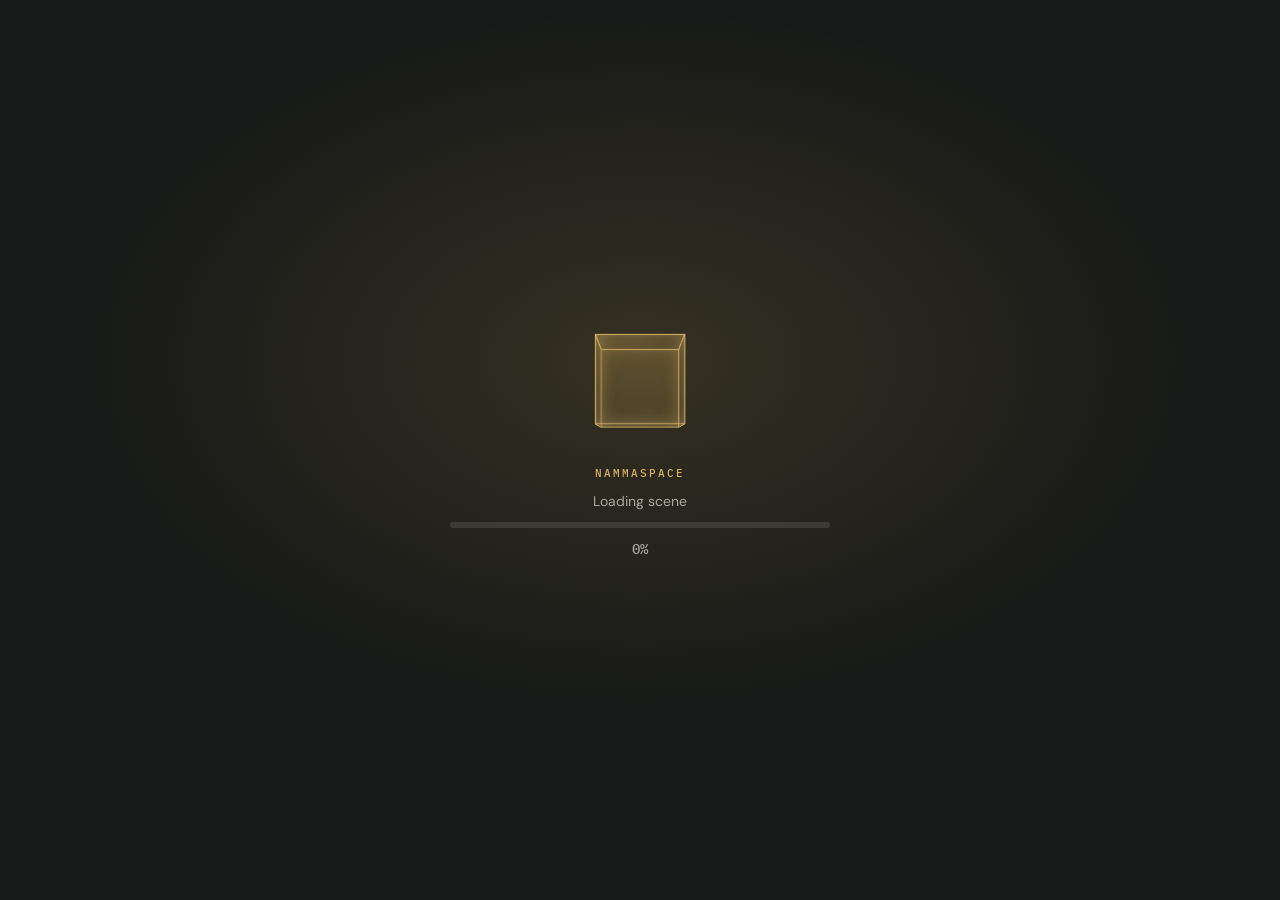
==== 01_room/site/index.html @ f1cd5586 "feat: points of interest, search and A* routes in the viewer Adds named places with labels and map p" ====
<!doctype html>
<html lang="en">
<head>
<script>if (/[?&]embed/.test(location.search)) document.documentElement.classList.add("embed");</script>
<meta charset="utf-8">
<meta name="viewport" content="width=device-width, initial-scale=1">
<title>NammaSpace Room</title>
<link rel="preconnect" href="https://fonts.googleapis.com">
<link rel="stylesheet" href="https://fonts.googleapis.com/css2?family=DM+Sans:wght@400;500;600&family=IBM+Plex+Mono:wght@400;500&display=swap">
<style>
:root {
  color-scheme: dark;
  --bg: #181A19;
  --panel: rgba(55, 58, 53, 0.78);
  --line: rgba(200, 190, 175, 0.22);
  --fg: #ece8e1;
  --muted: #a9a69d;
  --accent: #B8944A;
  --accent2: #D4B068;
  --gold: #D4B068;
  --warn: #C8643C;
  --font-body: "DM Sans", system-ui, sans-serif;
  --font-mono: "IBM Plex Mono", ui-monospace, monospace;
}
[hidden] { display: none !important; }
html, body { margin: 0; height: 100%; background: var(--bg); color: var(--fg); font-family: var(--font-body); overflow: hidden; }
#stage { position: fixed; inset: 0; width: 100%; height: 100%; display: block; background: var(--bg); touch-action: none; cursor: grab; }
#stage.locked { cursor: none; }
.panel { position: fixed; background: var(--panel); border: 1px solid var(--line); border-radius: 10px; padding: 10px 12px; backdrop-filter: blur(6px); font-size: 13px; line-height: 1.45; }
#head { top: 12px; left: 16px; display: grid; gap: 8px; max-width: calc(100vw - 32px); }
#head h1 { font-size: 15px; font-weight: 600; margin: 0; letter-spacing: 0.01em; }
#head .sub { color: var(--muted); font-size: 12px; margin: 0; }
.modes { display: flex; gap: 6px; flex-wrap: wrap; }
.modes button { font: 500 12px var(--font-mono); color: var(--fg); background: transparent; border: 1px solid var(--line); border-radius: 6px; padding: 5px 10px; cursor: pointer; }
.row { display: flex; align-items: center; gap: 8px; flex-wrap: wrap; }
.row span { font: 400 11px var(--font-mono); color: var(--muted); text-transform: uppercase; letter-spacing: 0.06em; }
.modes button[aria-pressed="true"] { background: var(--accent); color: #181A19; border-color: var(--accent); }
.modes button { transition: background-color 160ms, border-color 160ms, transform 160ms; }
.modes button:hover { border-color: var(--accent); transform: translateY(-1px); }
.modes button:focus-visible { outline: 2px solid var(--accent); outline-offset: 2px; }
#stats { top: 12px; right: 16px; font: 400 12px var(--font-mono); color: var(--muted); text-align: right; }
#stats b { color: var(--fg); font-weight: 500; }
#help { bottom: 12px; left: 50%; transform: translateX(-50%); width: max-content; max-width: calc(100vw - 32px); display: flex; align-items: stretch; gap: 0; padding: 6px 4px; color: var(--muted); }
#help .grp { display: grid; gap: 4px; justify-items: center; align-content: center; padding: 2px 14px; border-left: 1px solid var(--line); }
#help .grp:first-child { border-left: 0; }
#help .grp .keys { display: flex; gap: 3px; align-items: center; }
#help .grp .lab { font: 400 10px var(--font-mono); text-transform: uppercase; letter-spacing: 0.08em; color: var(--muted); white-space: nowrap; }
@media (max-width: 900px) { #help { flex-wrap: wrap; justify-content: center; row-gap: 6px; } #help .grp { padding: 2px 10px; } }
#help kbd { font: 500 11px var(--font-mono); color: var(--fg); background: rgba(184, 148, 74, 0.14); border: 1px solid var(--line); border-radius: 4px; padding: 1px 6px; }
#hint { left: 50%; bottom: 84px; transform: translateX(-50%); display: flex; align-items: center; gap: 10px; font-size: 13px; color: var(--fg); pointer-events: none; white-space: nowrap; border-color: var(--accent); }
#hint b { font: 500 11px var(--font-mono); color: var(--gold); text-transform: uppercase; letter-spacing: 0.08em; }
#hint .sep { width: 1px; height: 14px; background: var(--line); }
#hint span { color: var(--muted); }
@media (max-width: 720px) { #hint { bottom: 132px; white-space: normal; text-align: center; flex-wrap: wrap; justify-content: center; } }
@media (max-width: 720px) { #stats { top: auto; bottom: 150px; right: 16px; } }
#loading { position: fixed; inset: 0; display: grid; place-items: center; background: radial-gradient(800px 500px at 50% 40%, rgba(184, 148, 74, 0.18), transparent 70%), var(--bg); z-index: 5; overflow: hidden; }
#loading .ld { width: min(380px, calc(100vw - 32px)); display: grid; gap: 12px; justify-items: center; text-align: center; }
#loading p { margin: 0; font-size: 14px; color: var(--muted); }
#loading .ldbrand { font: 500 11px var(--font-mono); letter-spacing: 0.18em; text-transform: uppercase; color: var(--gold); }
#loadpct { font: 500 34px var(--font-mono); color: var(--fg); letter-spacing: -0.02em; }
.cube { position: relative; width: 84px; height: 84px; margin-bottom: 28px; transform-style: preserve-3d; animation: cubespin 9s linear infinite; }
.cube i { position: absolute; inset: 0; border: 1px solid var(--accent2); background: linear-gradient(135deg, rgba(184, 148, 74, 0.22), rgba(212, 176, 104, 0.06)); box-shadow: inset 0 0 18px rgba(212, 176, 104, 0.25); }
.cube i:nth-child(1) { transform: translateZ(42px); }
.cube i:nth-child(2) { transform: rotateY(180deg) translateZ(42px); }
.cube i:nth-child(3) { transform: rotateY(90deg) translateZ(42px); }
.cube i:nth-child(4) { transform: rotateY(-90deg) translateZ(42px); }
.cube i:nth-child(5) { transform: rotateX(90deg) translateZ(42px); }
.cube i:nth-child(6) { transform: rotateX(-90deg) translateZ(42px); }
@keyframes cubespin { from { transform: rotateX(-24deg) rotateY(0deg); } to { transform: rotateX(-24deg) rotateY(360deg); } }
#loading .ld { perspective: 600px; }
#bar { width: 100%; height: 6px; border-radius: 3px; background: rgba(200, 190, 175, 0.15); overflow: hidden; }
#bar i { display: block; height: 100%; width: 0; background: linear-gradient(90deg, var(--accent), var(--gold)); box-shadow: 0 0 12px rgba(184, 148, 74, 0.5); transition: width 0.15s; }
@media (prefers-reduced-motion: reduce) { .cube { animation: none; transform: rotateX(-24deg) rotateY(35deg); } }
#err { color: var(--warn); }
.homelink { font: 500 12px var(--font-mono); color: var(--accent); text-decoration: none; }
.homelink:hover { text-decoration: underline; }
#minimap { left: 16px; bottom: 56px; display: grid; gap: 6px; padding: 8px; }
#minimap canvas { display: block; width: 176px; height: 176px; border-radius: 6px; background: rgba(24, 26, 25, 0.7); }
#minimap .cap { display: flex; justify-content: space-between; gap: 8px; font: 400 10px var(--font-mono); color: var(--muted); text-transform: uppercase; letter-spacing: 0.06em; }
#minimap .key { display: flex; gap: 10px; font: 400 10px var(--font-mono); color: var(--muted); }
#minimap .key i { display: inline-block; width: 8px; height: 8px; border-radius: 2px; margin-right: 4px; vertical-align: -1px; }
@media (max-width: 720px) { #minimap { bottom: 128px; } #minimap canvas { width: 120px; height: 120px; } #minimap .key { display: none; } }
#guide { position: fixed; inset: 0; z-index: 6; display: grid; place-items: center; padding: 16px; background: rgba(24, 26, 25, 0.72); backdrop-filter: blur(4px); }
#guide .card { width: min(560px, 100%); max-height: calc(100vh - 32px); overflow: auto; display: grid; gap: 16px; padding: 24px; background: rgba(55, 58, 53, 0.95); border: 1px solid var(--line); border-radius: 14px; }
#guide h2 { margin: 0; font-size: 20px; font-weight: 600; }
#guide p { margin: 0; color: var(--muted); font-size: 13px; line-height: 1.5; }
#guide .steps { display: grid; grid-template-columns: repeat(2, 1fr); gap: 10px; }
#guide .step { display: grid; gap: 6px; align-content: start; padding: 12px; border: 1px solid var(--line); border-radius: 10px; }
#guide .step b { font: 500 11px var(--font-mono); color: var(--gold); text-transform: uppercase; letter-spacing: 0.08em; }
#guide .step span { font-size: 13px; line-height: 1.5; }
#guide kbd { font: 500 11px var(--font-mono); color: var(--fg); border: 1px solid var(--line); border-radius: 4px; padding: 1px 5px; }
#guide .actions { display: flex; justify-content: space-between; align-items: center; gap: 12px; flex-wrap: wrap; }
#guide .actions small { color: var(--muted); font-size: 12px; }
#guideGo { font: 600 13px var(--font-body); color: #181A19; background: var(--accent); border: 0; border-radius: 8px; padding: 9px 18px; cursor: pointer; }
#guideGo:focus-visible { outline: 2px solid var(--fg); outline-offset: 2px; }
@media (max-width: 520px) { #guide .steps { grid-template-columns: 1fr; } }
html.embed #head { top: 8px; left: 8px; padding: 6px 8px; gap: 6px; }
html.embed #head .sub, html.embed #head .homelink, html.embed #head h1, html.embed .row, html.embed #help, html.embed #stats #pos { display: none; }
html.embed #head .modes button { font-size: 11px; padding: 3px 8px; }
html.embed #stats { top: 8px; right: 52px; padding: 5px 9px; font-size: 11px; }
html.embed #minimap { left: 8px; bottom: 8px; padding: 6px; }
html.embed #minimap canvas { width: 104px; height: 104px; }
html.embed #minimap .key { display: none; }
html.embed #hint { bottom: 12px; font-size: 12px; padding: 6px 10px; }
html.embed #hint .sep:nth-of-type(2), html.embed #hint span:last-child { display: none; }
#embedBtns { display: none; position: fixed; top: 8px; right: 8px; z-index: 4; gap: 6px; }
html.embed #embedBtns { display: flex; }
#embedBtns button, #embedBtns a { font: 500 12px var(--font-mono); color: var(--fg); background: var(--panel); border: 1px solid var(--line); border-radius: 6px; padding: 5px 8px; cursor: pointer; text-decoration: none; backdrop-filter: blur(6px); }
#embedBtns button:hover, #embedBtns a:hover { border-color: var(--accent); }
#walkkey { display: none; left: 50%; bottom: 132px; transform: translateX(-50%); gap: 16px; padding: 6px 14px; border-radius: 999px; font: 400 11px var(--font-mono); color: var(--fg); white-space: nowrap; pointer-events: none; }
body.walkmap #walkkey { display: flex; }
#walkkey i { display: inline-block; width: 10px; height: 10px; border-radius: 2px; margin-right: 6px; vertical-align: -1px; }
@media (max-width: 720px) { #walkkey { bottom: 190px; } }
html.embed #walkkey { bottom: 52px; }
</style>
<link rel="stylesheet" href="poi.css">
</head>
<body>
<canvas id="stage" tabindex="0"></canvas>

<div id="head" class="panel">
  <a class="homelink" href="/">&larr; All scenes</a>
  <h1>NammaSpace &middot; Room</h1>
  <p class="sub">Walk-through of a 3D Gaussian splat. Walls and furniture block you using the collision grid built from the scan.</p>
  <div class="modes" role="group" aria-label="Display mode">
    <button type="button" data-mode="splat" aria-pressed="true">1 Splat</button>
    <button type="button" data-mode="mesh" aria-pressed="false">2 Mesh</button>
    <button type="button" id="debugBtn" aria-pressed="false">M Walk map</button>
    <button type="button" id="guideBtn">? Guide</button>
  </div>
  <div class="row"><span>Detail</span>
    <div class="modes" id="detail" role="group" aria-label="Splat detail">
      <button type="button" data-detail="250000" aria-pressed="false">250k</button>
      <button type="button" data-detail="500000" aria-pressed="false">500k</button>
      <button type="button" data-detail="1000000" aria-pressed="true">All</button>
    </div>
  </div>
</div>

<div id="embedBtns"><button type="button" id="fsBtn" title="Full screen" aria-label="Full screen">&#x26F6;</button></div>
<div id="stats" class="panel"><div><b id="fps">--</b> fps</div><div id="pos">x -- y -- z --</div><div><span id="count">--</span> splats</div></div>
<pre id="dbg" class="panel" hidden style="position:fixed;top:96px;right:16px;margin:0;padding:8px 10px;font:12px var(--font-mono);color:var(--fg);text-align:left;pointer-events:none"></pre>

<div id="minimap" class="panel" hidden>
  <div class="cap"><span>Live map</span><span>N hide</span></div>
  <canvas id="minimapCanvas" width="352" height="352" aria-label="Live map showing your position and viewing direction"></canvas>
  <div class="key"><span><i style="background:#D4B068"></i>walkable</span><span><i style="background:#C8643C"></i>obstacle</span></div>
</div>

<div id="walkkey" class="panel"><span><i style="background:#2fbf71"></i>walkable floor</span><span><i style="background:#f2a93b"></i>safety margin</span><span><i style="background:#e5484d"></i>obstacle</span></div>

<div id="hint" class="panel"><b>Mouse free</b><span class="sep"></span>Click the scene to lock the mouse and walk<span class="sep"></span><span><kbd>Esc</kbd> unlocks it</span></div>

<div id="help" class="panel">
  <div class="grp"><div class="keys"><kbd>W</kbd><kbd>A</kbd><kbd>S</kbd><kbd>D</kbd></div><span class="lab">Walk</span></div>
  <div class="grp"><div class="keys"><kbd>Shift</kbd></div><span class="lab">Run</span></div>
  <div class="grp"><div class="keys"><kbd>Space</kbd></div><span class="lab">Jump</span></div>
  <div class="grp"><div class="keys"><kbd>Mouse</kbd></div><span class="lab">Look</span></div>
  <div class="grp"><div class="keys"><kbd>Esc</kbd></div><span class="lab">Free mouse</span></div>
  <div class="grp"><div class="keys"><kbd>R</kbd></div><span class="lab">Back to door</span></div>
  <div class="grp"><div class="keys"><kbd>1</kbd><kbd>2</kbd></div><span class="lab">Splat / Mesh</span></div>
  <div class="grp"><div class="keys"><kbd>M</kbd><kbd>N</kbd></div><span class="lab">Walk map / Live map</span></div>
</div>

<div id="guide" role="dialog" aria-modal="true" aria-labelledby="guideTitle" hidden>
  <div class="card">
    <div>
      <h2 id="guideTitle">You are inside a real room</h2>
      <p>This is a 3D Gaussian splat reconstructed from one phone video, not a hand-built model. Walls and furniture stop you, using a collision grid built from the scan.</p>
    </div>
    <div class="steps">
      <div class="step"><b>Move</b><span><kbd>W</kbd><kbd>A</kbd><kbd>S</kbd><kbd>D</kbd> or the arrow keys</span></div>
      <div class="step"><b>Look</b><span>Click the scene, then move the mouse. <kbd>Esc</kbd> frees the cursor. On touch, drag to look.</span></div>
      <div class="step"><b>Run and jump</b><span>Hold <kbd>Shift</kbd> to run, <kbd>Space</kbd> to jump, <kbd>R</kbd> to return to the door.</span></div>
      <div class="step"><b>Views</b><span><kbd>1</kbd> splat, <kbd>2</kbd> mesh (only scenes that have one), <kbd>M</kbd> collision grid overlay, <kbd>N</kbd> live map on the left.</span></div>
    </div>
    <div class="actions"><small>Reopen this any time with the Guide button.</small><button type="button" id="guideGo">Start exploring</button></div>
  </div>
</div>

<div id="loading"><div class="ld"><div class="cube" aria-hidden="true"><i></i><i></i><i></i><i></i><i></i><i></i></div><p class="ldbrand">NammaSpace</p><p id="loadmsg">Loading scene</p><div id="bar"><i id="barfill"></i></div><p id="loadpct">0%</p><p id="err" hidden></p></div></div>

<script src="vendor/three.min.js"></script>
<script src="nav.js"></script>
<script src="poi.js"></script>
<script src="poi_ui.js"></script>
<script src="poi_editor.js"></script>
<script src="main.js"></script>
</body>
</html>
---- 01_room/site/poi.css ----
.poi-labels { position: fixed; inset: 0; overflow: hidden; pointer-events: none; }
.poi-label { position: absolute; left: 0; top: 0; margin: 0; padding: 0; border: 0; background: none; cursor: pointer; pointer-events: auto; will-change: transform; font: 600 12px var(--font-body); color: #fff; }
.poi-label > span { position: absolute; left: 0; }
.poi-label .pin { top: 0; width: 12px; height: 12px; margin: -6px 0 0 -6px; border-radius: 50%; background: var(--c); border: 2px solid #fff; box-shadow: 0 1px 6px rgba(0, 0, 0, 0.6); box-sizing: border-box; }
.poi-label .stem { top: -22px; width: 2px; height: 16px; margin-left: -1px; background: linear-gradient(rgba(255, 255, 255, 0.9), rgba(255, 255, 255, 0.2)); }
.poi-label .name { top: -22px; transform: translate(-50%, -100%); white-space: nowrap; padding: 4px 10px; border-radius: 999px; background: rgba(18, 20, 19, 0.86); border: 1px solid var(--c); box-shadow: 0 2px 10px rgba(0, 0, 0, 0.45); transition: background-color 140ms, color 140ms; }
.poi-label:hover .name, .poi-label.aim .name { background: #fff; color: #121413; border-color: #fff; }
.poi-label.aim .name::after { content: "E"; margin-left: 7px; padding: 0 5px; border-radius: 4px; background: #121413; color: #fff; font: 500 10px var(--font-mono); }
.poi-label.selected .name { background: var(--c); color: #121413; border-color: #fff; }
.poi-label.selected .pin { width: 16px; height: 16px; margin: -8px 0 0 -8px; }
.poi-label.dim { opacity: 0.42; }
.poi-label.far .name, .poi-label.far .stem { display: none; }
.poi-label:focus-visible .name { outline: 2px solid #fff; outline-offset: 2px; }

.poi-cross { position: fixed; left: 50%; top: 50%; width: 6px; height: 6px; margin: -3px 0 0 -3px; border-radius: 50%; background: rgba(255, 255, 255, 0.9); box-shadow: 0 0 0 1px rgba(0, 0, 0, 0.55); pointer-events: none; }

.poi-status { left: 50%; bottom: 132px; transform: translateX(-50%); max-width: min(520px, calc(100vw - 32px)); padding: 7px 14px; border-radius: 999px; font-size: 13px; text-align: center; pointer-events: none; z-index: 3; }

.poi-card { right: 16px; bottom: 56px; width: min(300px, calc(100vw - 32px)); display: grid; gap: 8px; padding: 14px; border-top: 3px solid var(--c); }
.poi-card h2 { margin: 0; font-size: 18px; font-weight: 600; }
.poi-card p { margin: 0; }
.poi-card-head { display: flex; justify-content: space-between; align-items: center; }
.poi-tag { font: 500 10px var(--font-mono); text-transform: uppercase; letter-spacing: 0.08em; color: var(--c); }
.poi-close { border: 0; background: none; color: var(--muted); font-size: 20px; line-height: 1; cursor: pointer; padding: 0 2px; }
.poi-close:hover { color: var(--fg); }
.poi-description { color: var(--muted); font-size: 13px; line-height: 1.45; }
.poi-distance { font: 500 12px var(--font-mono); color: var(--fg); }
.poi-actions { display: flex; gap: 6px; flex-wrap: wrap; }
.poi-actions button, .poi-nearby button, .poi-chips button, .poi-editor button { font: 500 12px var(--font-body); color: var(--fg); background: rgba(255, 255, 255, 0.06); border: 1px solid var(--line); border-radius: 7px; padding: 6px 10px; cursor: pointer; display: inline-flex; align-items: center; gap: 6px; }
.poi-actions button:hover, .poi-nearby button:hover, .poi-chips button:hover, .poi-editor button:hover { border-color: #fff; }
.poi-actions button.primary { background: #2f8cff; border-color: #2f8cff; color: #fff; font-weight: 600; }
.poi-actions button:disabled { opacity: 0.4; cursor: default; }
.poi-actions kbd { font: 500 10px var(--font-mono); padding: 0 4px; border-radius: 3px; background: rgba(0, 0, 0, 0.3); }
.poi-nearby { display: flex; gap: 6px; flex-wrap: wrap; align-items: center; padding-top: 8px; border-top: 1px solid var(--line); }
.poi-nearby span { font: 400 10px var(--font-mono); text-transform: uppercase; letter-spacing: 0.08em; color: var(--muted); }
.poi-nearby button { padding: 3px 8px; }
@media (max-width: 720px) { .poi-card { left: 160px; right: 16px; bottom: 128px; width: auto; } }
body.poi-editing .poi-card { display: none; }

.poi-palette { position: fixed; inset: 0; z-index: 4; display: grid; justify-items: center; align-content: start; padding: 14vh 16px 0; background: rgba(12, 13, 13, 0.45); }
.poi-box { position: static; width: min(540px, 100%); display: grid; gap: 10px; padding: 14px; background: rgba(40, 43, 40, 0.96); border-radius: 14px; box-shadow: 0 18px 60px rgba(0, 0, 0, 0.55); }
.poi-input { width: 100%; box-sizing: border-box; font: 400 16px var(--font-body); color: var(--fg); background: rgba(0, 0, 0, 0.28); border: 1px solid var(--line); border-radius: 9px; padding: 11px 13px; outline: none; }
.poi-input:focus { border-color: #2f8cff; }
.poi-chips { display: flex; gap: 6px; flex-wrap: wrap; }
.poi-chips button { padding: 3px 10px; border-radius: 999px; text-transform: capitalize; }
.poi-chips button[aria-pressed="true"] { background: #fff; color: #121413; border-color: #fff; }
.poi-results { display: grid; gap: 2px; max-height: min(46vh, 380px); overflow: auto; }
.poi-row { display: grid; grid-template-columns: auto 1fr auto; align-items: center; gap: 11px; width: 100%; text-align: left; font: inherit; color: var(--fg); background: none; border: 0; border-radius: 9px; padding: 9px 10px; cursor: pointer; }
.poi-row[aria-selected="true"] { background: rgba(47, 140, 255, 0.24); }
.poi-dot { width: 11px; height: 11px; border-radius: 50%; background: var(--c); border: 2px solid rgba(255, 255, 255, 0.85); box-sizing: border-box; }
.poi-row-text { display: grid; min-width: 0; }
.poi-row-text b { font-weight: 600; font-size: 14px; }
.poi-row-text small { color: var(--muted); font-size: 12px; white-space: nowrap; overflow: hidden; text-overflow: ellipsis; }
.poi-row-metres { font: 500 12px var(--font-mono); color: var(--muted); white-space: nowrap; }
.poi-empty { padding: 14px 10px; color: var(--muted); font-size: 13px; }
.poi-hint { font: 400 11px var(--font-mono); color: var(--muted); }

.poi-editor { right: 16px; top: 96px; width: min(280px, calc(100vw - 32px)); max-height: calc(100vh - 170px); overflow: auto; display: grid; gap: 9px; padding: 12px; }
.poi-editor-title { font: 600 14px var(--font-body); }
.poi-editor-hint { margin: 0; color: var(--muted); font-size: 12px; line-height: 1.45; }
.poi-editor kbd { font: 500 10px var(--font-mono); border: 1px solid var(--line); border-radius: 4px; padding: 0 4px; color: var(--fg); }
.poi-editor-aim { font: 400 11px var(--font-mono); color: var(--muted); }
.poi-editor-list, .poi-editor-actions, .poi-editor-foot { display: flex; gap: 5px; flex-wrap: wrap; }
.poi-editor-list button { border-left: 3px solid var(--c); padding: 4px 8px; }
.poi-editor-list button[aria-pressed="true"] { background: #fff; color: #121413; }
.poi-editor-form { display: grid; gap: 7px; }
.poi-editor-form:empty { display: none; }
.poi-editor label { display: grid; gap: 3px; font: 400 10px var(--font-mono); text-transform: uppercase; letter-spacing: 0.06em; color: var(--muted); }
.poi-editor input { font: 400 13px var(--font-body); color: var(--fg); background: rgba(0, 0, 0, 0.28); border: 1px solid var(--line); border-radius: 6px; padding: 5px 7px; min-width: 0; }
.poi-editor-xyz { display: grid; grid-template-columns: repeat(3, 1fr); gap: 6px; }
.poi-editor-foot { padding-top: 8px; border-top: 1px solid var(--line); }

body.walkmap .poi-status { bottom: 172px; }
@media (max-width: 720px) { .poi-status { bottom: 190px; } body.walkmap .poi-status { bottom: 230px; } }
html.embed .poi-card { right: 8px; bottom: 8px; }
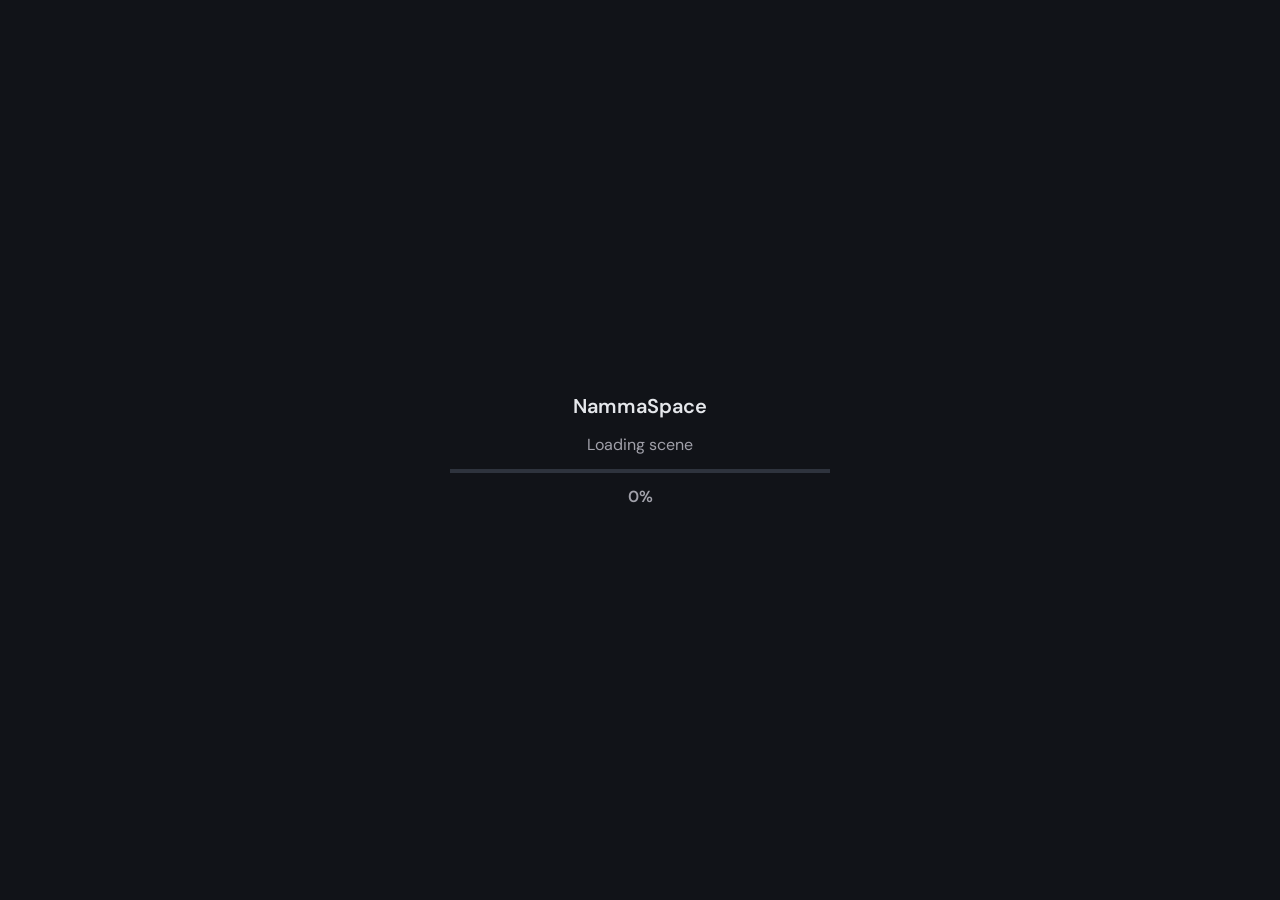
==== commit 3ef176d5: "scenes: same new viewer UI on room, hallway and early bedroom" ====
--- a/01_room/site/index.html
+++ b/01_room/site/index.html
@@ -3,188 +3,238 @@
 <head>
 <script>if (/[?&]embed/.test(location.search)) document.documentElement.classList.add("embed");</script>
 <meta charset="utf-8">
-<meta name="viewport" content="width=device-width, initial-scale=1">
+<meta name="viewport" content="width=device-width, initial-scale=1, viewport-fit=cover">
 <title>NammaSpace Room</title>
-<link rel="preconnect" href="https://fonts.googleapis.com">
-<link rel="stylesheet" href="https://fonts.googleapis.com/css2?family=DM+Sans:wght@400;500;600&family=IBM+Plex+Mono:wght@400;500&display=swap">
 <style>
+@font-face { font-family: "DM Sans"; font-style: normal; font-weight: 400 600; font-display: swap; src: url(fonts/dm-sans-latin.woff2) format("woff2"); }
 :root {
   color-scheme: dark;
-  --bg: #181A19;
-  --panel: rgba(55, 58, 53, 0.78);
-  --line: rgba(200, 190, 175, 0.22);
-  --fg: #ece8e1;
-  --muted: #a9a69d;
-  --accent: #B8944A;
-  --accent2: #D4B068;
-  --gold: #D4B068;
-  --warn: #C8643C;
-  --font-body: "DM Sans", system-ui, sans-serif;
-  --font-mono: "IBM Plex Mono", ui-monospace, monospace;
+  --bg: #111318;
+  --surface: #1A1D24;
+  --surface-2: #23272F;
+  --line: #2E333D;
+  --edge: #6B7280;
+  --fg: #E5E7EB;
+  --muted: #A1A1AA;
+  --accent: #38BDF8;
+  --on-accent: #0F172A;
+  --warn: #F87171;
+  --scrim: rgba(8, 10, 14, 0.6);
+  --space-1: 4px;
+  --space-2: 8px;
+  --space-3: 12px;
+  --space-4: 16px;
+  --space-6: 24px;
+  --radius: 8px;
+  --radius-sheet: 12px;
+  --target: 44px;
+  --text-s: 12px;
+  --text-m: 14px;
+  --text-l: 16px;
+  --text-xl: 20px;
+  --font: "DM Sans", system-ui, sans-serif;
 }
 [hidden] { display: none !important; }
-html, body { margin: 0; height: 100%; background: var(--bg); color: var(--fg); font-family: var(--font-body); overflow: hidden; }
+html, body { margin: 0; height: 100%; background: var(--bg); color: var(--fg); font-family: var(--font); font-size: var(--text-m); line-height: 1.5; overflow: hidden; font-variant-numeric: tabular-nums; }
 #stage { position: fixed; inset: 0; width: 100%; height: 100%; display: block; background: var(--bg); touch-action: none; cursor: grab; }
 #stage.locked { cursor: none; }
-.panel { position: fixed; background: var(--panel); border: 1px solid var(--line); border-radius: 10px; padding: 10px 12px; backdrop-filter: blur(6px); font-size: 13px; line-height: 1.45; }
-#head { top: 12px; left: 16px; display: grid; gap: 8px; max-width: calc(100vw - 32px); }
-#head h1 { font-size: 15px; font-weight: 600; margin: 0; letter-spacing: 0.01em; }
-#head .sub { color: var(--muted); font-size: 12px; margin: 0; }
-.modes { display: flex; gap: 6px; flex-wrap: wrap; }
-.modes button { font: 500 12px var(--font-mono); color: var(--fg); background: transparent; border: 1px solid var(--line); border-radius: 6px; padding: 5px 10px; cursor: pointer; }
-.row { display: flex; align-items: center; gap: 8px; flex-wrap: wrap; }
-.row span { font: 400 11px var(--font-mono); color: var(--muted); text-transform: uppercase; letter-spacing: 0.06em; }
-.modes button[aria-pressed="true"] { background: var(--accent); color: #181A19; border-color: var(--accent); }
-.modes button { transition: background-color 160ms, border-color 160ms, transform 160ms; }
-.modes button:hover { border-color: var(--accent); transform: translateY(-1px); }
-.modes button:focus-visible { outline: 2px solid var(--accent); outline-offset: 2px; }
-#stats { top: 12px; right: 16px; font: 400 12px var(--font-mono); color: var(--muted); text-align: right; }
-#stats b { color: var(--fg); font-weight: 500; }
-#help { bottom: 12px; left: 50%; transform: translateX(-50%); width: max-content; max-width: calc(100vw - 32px); display: flex; align-items: stretch; gap: 0; padding: 6px 4px; color: var(--muted); }
-#help .grp { display: grid; gap: 4px; justify-items: center; align-content: center; padding: 2px 14px; border-left: 1px solid var(--line); }
-#help .grp:first-child { border-left: 0; }
-#help .grp .keys { display: flex; gap: 3px; align-items: center; }
-#help .grp .lab { font: 400 10px var(--font-mono); text-transform: uppercase; letter-spacing: 0.08em; color: var(--muted); white-space: nowrap; }
-@media (max-width: 900px) { #help { flex-wrap: wrap; justify-content: center; row-gap: 6px; } #help .grp { padding: 2px 10px; } }
-#help kbd { font: 500 11px var(--font-mono); color: var(--fg); background: rgba(184, 148, 74, 0.14); border: 1px solid var(--line); border-radius: 4px; padding: 1px 6px; }
-#hint { left: 50%; bottom: 84px; transform: translateX(-50%); display: flex; align-items: center; gap: 10px; font-size: 13px; color: var(--fg); pointer-events: none; white-space: nowrap; border-color: var(--accent); }
-#hint b { font: 500 11px var(--font-mono); color: var(--gold); text-transform: uppercase; letter-spacing: 0.08em; }
-#hint .sep { width: 1px; height: 14px; background: var(--line); }
-#hint span { color: var(--muted); }
-@media (max-width: 720px) { #hint { bottom: 132px; white-space: normal; text-align: center; flex-wrap: wrap; justify-content: center; } }
-@media (max-width: 720px) { #stats { top: auto; bottom: 150px; right: 16px; } }
-#loading { position: fixed; inset: 0; display: grid; place-items: center; background: radial-gradient(800px 500px at 50% 40%, rgba(184, 148, 74, 0.18), transparent 70%), var(--bg); z-index: 5; overflow: hidden; }
-#loading .ld { width: min(380px, calc(100vw - 32px)); display: grid; gap: 12px; justify-items: center; text-align: center; }
-#loading p { margin: 0; font-size: 14px; color: var(--muted); }
-#loading .ldbrand { font: 500 11px var(--font-mono); letter-spacing: 0.18em; text-transform: uppercase; color: var(--gold); }
-#loadpct { font: 500 34px var(--font-mono); color: var(--fg); letter-spacing: -0.02em; }
-.cube { position: relative; width: 84px; height: 84px; margin-bottom: 28px; transform-style: preserve-3d; animation: cubespin 9s linear infinite; }
-.cube i { position: absolute; inset: 0; border: 1px solid var(--accent2); background: linear-gradient(135deg, rgba(184, 148, 74, 0.22), rgba(212, 176, 104, 0.06)); box-shadow: inset 0 0 18px rgba(212, 176, 104, 0.25); }
-.cube i:nth-child(1) { transform: translateZ(42px); }
-.cube i:nth-child(2) { transform: rotateY(180deg) translateZ(42px); }
-.cube i:nth-child(3) { transform: rotateY(90deg) translateZ(42px); }
-.cube i:nth-child(4) { transform: rotateY(-90deg) translateZ(42px); }
-.cube i:nth-child(5) { transform: rotateX(90deg) translateZ(42px); }
-.cube i:nth-child(6) { transform: rotateX(-90deg) translateZ(42px); }
-@keyframes cubespin { from { transform: rotateX(-24deg) rotateY(0deg); } to { transform: rotateX(-24deg) rotateY(360deg); } }
-#loading .ld { perspective: 600px; }
-#bar { width: 100%; height: 6px; border-radius: 3px; background: rgba(200, 190, 175, 0.15); overflow: hidden; }
-#bar i { display: block; height: 100%; width: 0; background: linear-gradient(90deg, var(--accent), var(--gold)); box-shadow: 0 0 12px rgba(184, 148, 74, 0.5); transition: width 0.15s; }
-@media (prefers-reduced-motion: reduce) { .cube { animation: none; transform: rotateX(-24deg) rotateY(35deg); } }
+button, input, a { font-family: inherit; }
+:focus-visible { outline: 2px solid var(--accent); outline-offset: 2px; }
+.panel { background: var(--surface); border: 1px solid var(--line); border-radius: var(--radius); padding: var(--space-3) var(--space-4); font-size: var(--text-m); }
+.btn { min-height: var(--target); padding: 0 var(--space-4); display: inline-flex; align-items: center; justify-content: center; gap: var(--space-2); font: 500 var(--text-m) var(--font); color: var(--fg); background: var(--surface); border: 1px solid var(--edge); border-radius: var(--radius); cursor: pointer; touch-action: manipulation; }
+.btn:hover { border-color: var(--accent); }
+.btn:active { background: var(--surface-2); }
+.btn.primary { color: var(--on-accent); background: var(--accent); border-color: var(--accent); font-weight: 600; font-size: var(--text-l); }
+.btn.primary:active { background: #0EA5E9; border-color: #0EA5E9; }
+.btn:disabled { opacity: 0.4; cursor: default; }
+kbd { font: 500 var(--text-s) var(--font); color: var(--fg); border: 1px solid var(--edge); border-radius: 4px; padding: 0 var(--space-1); }
+.btn.primary kbd { color: var(--on-accent); border-color: var(--on-accent); }
+.seg { display: flex; gap: var(--space-2); }
+.seg button { flex: 1; min-height: var(--target); padding: 0 var(--space-3); font: 500 var(--text-m) var(--font); color: var(--fg); background: var(--surface); border: 1px solid var(--edge); border-radius: var(--radius); cursor: pointer; touch-action: manipulation; }
+.seg button:hover { border-color: var(--accent); }
+.seg button[aria-pressed="true"] { color: var(--on-accent); background: var(--accent); border-color: var(--accent); font-weight: 600; }
+
+#head .head-right { display: flex; align-items: center; gap: var(--space-2); flex: none; pointer-events: none; }
+#fpsTop { display: inline-flex; align-items: center; min-height: var(--target); padding: 0 var(--space-3); font-size: var(--text-m); color: var(--muted); }
+#fpsTop b { color: var(--fg); font-weight: 600; margin-right: var(--space-1); }
+#head { position: fixed; top: max(var(--space-3), env(safe-area-inset-top)); left: var(--space-4); right: var(--space-4); display: flex; justify-content: space-between; align-items: center; gap: var(--space-3); pointer-events: none; }
+#head h1 { margin: 0; padding: var(--space-2) var(--space-3); font-size: var(--text-l); font-weight: 600; line-height: 1.5; min-width: 0; text-wrap: balance; background: var(--surface); border: 1px solid var(--line); border-radius: var(--radius); }
+#head .btn { pointer-events: auto; flex: none; }
+
+#dock { position: fixed; left: 50%; bottom: 0; transform: translateX(-50%); width: min(440px, 100%); box-sizing: border-box; padding: 0 var(--space-4) max(var(--space-4), env(safe-area-inset-bottom)); display: flex; flex-direction: column; gap: var(--space-2); pointer-events: none; z-index: 2; }
+#dock > * { pointer-events: auto; }
+#dock .poi-status, #dock .notice { pointer-events: none; }
+#dock .notice { font-size: var(--text-m); }
+#action { display: grid; }
+#dock:has(.poi-card:not([hidden])) #findBtn { color: var(--fg); background: var(--surface); border-color: var(--edge); font-size: var(--text-m); font-weight: 500; }
+#dock:has(.poi-card:not([hidden])) #findBtn kbd { color: var(--fg); border-color: var(--edge); }
+@media (max-width: 720px) { #dock:has(.poi-card:not([hidden])) #stick { display: none; } }
+#stick { display: none; position: relative; width: 128px; height: 128px; border: 2px solid var(--edge); border-radius: 50%; background: var(--surface); opacity: 0.9; touch-action: none; align-self: flex-start; }
+#stick i { position: absolute; left: 36px; top: 36px; width: 56px; height: 56px; border-radius: 50%; background: var(--accent); }
+@media (pointer: coarse) { #stick { display: block; } #fpsTop { display: none; } .btn kbd { display: none; } }
+@media (min-width: 721px) and (pointer: fine) { #dock { left: auto; right: var(--space-4); transform: none; width: 400px; } }
+#controls { display: none; position: fixed; left: var(--space-4); bottom: var(--space-4); max-width: 420px; flex-wrap: wrap; gap: var(--space-1) var(--space-4); color: var(--muted); font-size: var(--text-m); pointer-events: none; }
+#controls kbd + kbd { margin-left: var(--space-1); }
+@media (min-width: 901px) and (pointer: fine) { #controls { display: flex; } }
+body:not(.mouse-locked) #controls .when-locked, body.mouse-locked #controls .when-free { display: none; }
+@media (max-width: 720px) { #head .brand { display: none; } }
+
+#settings, #guide { position: fixed; inset: 0; z-index: 6; display: grid; align-items: end; justify-items: center; background: var(--scrim); }
+#settings .sheet { box-sizing: border-box; width: min(480px, 100%); max-height: 85dvh; overflow: auto; display: grid; gap: var(--space-4); padding: var(--space-4) var(--space-4) max(var(--space-4), env(safe-area-inset-bottom)); background: var(--surface); border: 1px solid var(--line); border-radius: var(--radius-sheet) var(--radius-sheet) 0 0; }
+#settings .sheet-head { display: flex; justify-content: space-between; align-items: center; }
+#settings h2, #guide h2 { margin: 0; font-size: var(--text-xl); font-weight: 600; line-height: 1.25; }
+#settings .field { display: grid; gap: var(--space-2); }
+#settings .field > span { font-size: var(--text-m); color: var(--muted); }
+#settings .readout { margin: 0; font-size: var(--text-m); color: var(--muted); }
+#settings .readout b { color: var(--fg); font-weight: 600; }
+#settings .links { display: flex; gap: var(--space-2); flex-wrap: wrap; }
+#settings .links a.btn { text-decoration: none; }
+@media (min-width: 721px) {
+  #settings { align-items: start; justify-items: end; background: transparent; }
+  #settings .sheet { margin: calc(var(--space-3) + var(--target) + var(--space-2)) var(--space-4) 0; width: 340px; border-radius: var(--radius-sheet); }
+}
+
+#guide { align-items: center; padding: var(--space-4); }
+#guide .card { box-sizing: border-box; width: min(560px, 100%); max-height: calc(100dvh - 32px); overflow: auto; display: grid; gap: var(--space-4); padding: var(--space-6); background: var(--surface); border: 1px solid var(--line); border-radius: var(--radius-sheet); }
+#guide p { margin: 0; color: var(--muted); font-size: var(--text-m); line-height: 1.5; }
+#guide .steps { display: grid; grid-template-columns: repeat(2, 1fr); gap: var(--space-3); }
+#guide .step { display: grid; gap: var(--space-1); align-content: start; padding: var(--space-3); border: 1px solid var(--line); border-radius: var(--radius); }
+#guide .step b { font-size: var(--text-m); font-weight: 600; }
+#guide .step span { font-size: var(--text-m); line-height: 1.5; color: var(--muted); }
+#guide .step kbd { color: var(--fg); }
+#guide .actions { display: flex; justify-content: space-between; align-items: center; gap: var(--space-3); flex-wrap: wrap; }
+#guide .actions small { color: var(--muted); font-size: var(--text-m); }
+@media (max-width: 520px) { #guide .steps { grid-template-columns: 1fr; } }
+
+#loading { position: fixed; inset: 0; display: grid; place-items: center; background: var(--bg); z-index: 8; }
+#loading .ld { width: min(380px, calc(100vw - 32px)); display: grid; gap: var(--space-3); text-align: center; }
+#loading p { margin: 0; font-size: var(--text-l); color: var(--muted); }
+#loading .ldbrand { font-size: var(--text-xl); font-weight: 600; color: var(--fg); }
+#loadpct { font-size: var(--text-xl); font-weight: 600; color: var(--fg); }
+#bar { width: 100%; height: var(--space-1); background: var(--line); overflow: hidden; }
+#bar i { display: block; height: 100%; width: 0; background: var(--accent); }
 #err { color: var(--warn); }
-.homelink { font: 500 12px var(--font-mono); color: var(--accent); text-decoration: none; }
-.homelink:hover { text-decoration: underline; }
-#minimap { left: 16px; bottom: 56px; display: grid; gap: 6px; padding: 8px; }
-#minimap canvas { display: block; width: 176px; height: 176px; border-radius: 6px; background: rgba(24, 26, 25, 0.7); }
-#minimap .cap { display: flex; justify-content: space-between; gap: 8px; font: 400 10px var(--font-mono); color: var(--muted); text-transform: uppercase; letter-spacing: 0.06em; }
-#minimap .key { display: flex; gap: 10px; font: 400 10px var(--font-mono); color: var(--muted); }
-#minimap .key i { display: inline-block; width: 8px; height: 8px; border-radius: 2px; margin-right: 4px; vertical-align: -1px; }
-@media (max-width: 720px) { #minimap { bottom: 128px; } #minimap canvas { width: 120px; height: 120px; } #minimap .key { display: none; } }
-#guide { position: fixed; inset: 0; z-index: 6; display: grid; place-items: center; padding: 16px; background: rgba(24, 26, 25, 0.72); backdrop-filter: blur(4px); }
-#guide .card { width: min(560px, 100%); max-height: calc(100vh - 32px); overflow: auto; display: grid; gap: 16px; padding: 24px; background: rgba(55, 58, 53, 0.95); border: 1px solid var(--line); border-radius: 14px; }
-#guide h2 { margin: 0; font-size: 20px; font-weight: 600; }
-#guide p { margin: 0; color: var(--muted); font-size: 13px; line-height: 1.5; }
-#guide .steps { display: grid; grid-template-columns: repeat(2, 1fr); gap: 10px; }
-#guide .step { display: grid; gap: 6px; align-content: start; padding: 12px; border: 1px solid var(--line); border-radius: 10px; }
-#guide .step b { font: 500 11px var(--font-mono); color: var(--gold); text-transform: uppercase; letter-spacing: 0.08em; }
-#guide .step span { font-size: 13px; line-height: 1.5; }
-#guide kbd { font: 500 11px var(--font-mono); color: var(--fg); border: 1px solid var(--line); border-radius: 4px; padding: 1px 5px; }
-#guide .actions { display: flex; justify-content: space-between; align-items: center; gap: 12px; flex-wrap: wrap; }
-#guide .actions small { color: var(--muted); font-size: 12px; }
-#guideGo { font: 600 13px var(--font-body); color: #181A19; background: var(--accent); border: 0; border-radius: 8px; padding: 9px 18px; cursor: pointer; }
-#guideGo:focus-visible { outline: 2px solid var(--fg); outline-offset: 2px; }
-@media (max-width: 520px) { #guide .steps { grid-template-columns: 1fr; } }
-html.embed #head { top: 8px; left: 8px; padding: 6px 8px; gap: 6px; }
-html.embed #head .sub, html.embed #head .homelink, html.embed #head h1, html.embed .row, html.embed #help, html.embed #stats #pos { display: none; }
-html.embed #head .modes button { font-size: 11px; padding: 3px 8px; }
-html.embed #stats { top: 8px; right: 52px; padding: 5px 9px; font-size: 11px; }
-html.embed #minimap { left: 8px; bottom: 8px; padding: 6px; }
-html.embed #minimap canvas { width: 104px; height: 104px; }
-html.embed #minimap .key { display: none; }
-html.embed #hint { bottom: 12px; font-size: 12px; padding: 6px 10px; }
-html.embed #hint .sep:nth-of-type(2), html.embed #hint span:last-child { display: none; }
-#embedBtns { display: none; position: fixed; top: 8px; right: 8px; z-index: 4; gap: 6px; }
+
+#minimap { position: fixed; top: calc(var(--space-3) + var(--target) + var(--space-2)); left: var(--space-4); display: grid; gap: var(--space-2); padding: var(--space-2); }
+#minimap canvas { display: block; width: 176px; height: 176px; border-radius: 4px; background: var(--bg); }
+#minimap .cap { font-size: var(--text-s); color: var(--muted); }
+#minimap .key { display: flex; gap: var(--space-3); font-size: var(--text-s); color: var(--muted); }
+#minimap .key i { display: inline-block; width: 8px; height: 8px; margin-right: var(--space-1); }
+@media (max-width: 720px) { #minimap canvas { width: 96px; height: 96px; } #minimap .key { display: none; } }
+
+#walkkey { position: fixed; top: calc(var(--space-3) + var(--target) + var(--space-2)); right: var(--space-4); display: none; gap: var(--space-3); padding: var(--space-2) var(--space-3); font-size: var(--text-s); color: var(--fg); pointer-events: none; }
+body.walkmap #walkkey { display: flex; }
+#walkkey .sw { display: inline-block; box-sizing: border-box; width: 12px; height: 12px; margin-right: var(--space-2); vertical-align: -2px; border-radius: 2px; }
+.sw-walk { border: 1px solid #E5E7EB; background: rgba(229, 231, 235, 0.18); }
+.sw-margin { border: 1px solid #FBBF24; background: repeating-linear-gradient(135deg, #FBBF24 0 2px, transparent 2px 4px); }
+.sw-wall { background: #F87171; }
+@media (max-width: 720px) { #walkkey { flex-direction: column; gap: var(--space-1); } }
+
+#dbg { position: fixed; top: calc(var(--space-3) + var(--target) + var(--space-2)); right: var(--space-4); margin: 0; padding: var(--space-2) var(--space-3); font-size: var(--text-s); color: var(--fg); text-align: left; pointer-events: none; }
+
+#embedBtns { display: none; position: fixed; top: var(--space-2); right: var(--space-2); z-index: 4; }
 html.embed #embedBtns { display: flex; }
-#embedBtns button, #embedBtns a { font: 500 12px var(--font-mono); color: var(--fg); background: var(--panel); border: 1px solid var(--line); border-radius: 6px; padding: 5px 8px; cursor: pointer; text-decoration: none; backdrop-filter: blur(6px); }
-#embedBtns button:hover, #embedBtns a:hover { border-color: var(--accent); }
-#walkkey { display: none; left: 50%; bottom: 132px; transform: translateX(-50%); gap: 16px; padding: 6px 14px; border-radius: 999px; font: 400 11px var(--font-mono); color: var(--fg); white-space: nowrap; pointer-events: none; }
-body.walkmap #walkkey { display: flex; }
-#walkkey i { display: inline-block; width: 10px; height: 10px; border-radius: 2px; margin-right: 6px; vertical-align: -1px; }
-@media (max-width: 720px) { #walkkey { bottom: 190px; } }
-html.embed #walkkey { bottom: 52px; }
+html.embed #head, html.embed #controls, html.embed #stick, html.embed #findBtn, html.embed #walkkey { display: none; }
+html.embed #minimap { top: auto; left: var(--space-2); bottom: var(--space-2); padding: var(--space-1); }
+html.embed #minimap canvas { width: 96px; height: 96px; }
+html.embed #minimap .cap, html.embed #minimap .key { display: none; }
+html.embed #dock { width: min(440px, calc(100% - 128px)); padding-bottom: var(--space-2); left: auto; right: var(--space-2); transform: none; }
+
+@media (prefers-reduced-motion: reduce) { * { transition: none !important; animation: none !important; } }
 </style>
-<link rel="stylesheet" href="poi.css">
+<link rel="stylesheet" href="poi.css?v=20261121d">
 </head>
 <body>
 <canvas id="stage" tabindex="0"></canvas>
 
-<div id="head" class="panel">
-  <a class="homelink" href="/">&larr; All scenes</a>
-  <h1>NammaSpace &middot; Room</h1>
-  <p class="sub">Walk-through of a 3D Gaussian splat. Walls and furniture block you using the collision grid built from the scan.</p>
-  <div class="modes" role="group" aria-label="Display mode">
-    <button type="button" data-mode="splat" aria-pressed="true">1 Splat</button>
-    <button type="button" data-mode="mesh" aria-pressed="false">2 Mesh</button>
-    <button type="button" id="debugBtn" aria-pressed="false">M Walk map</button>
-    <button type="button" id="guideBtn">? Guide</button>
+<header id="head">
+  <h1><span class="brand">NammaSpace &middot; </span><span class="scene">Room</span></h1>
+  <div class="head-right">
+    <span id="fpsTop" class="panel"><b id="fpsTopVal">--</b> fps</span>
+    <button type="button" class="btn" id="settingsBtn" aria-haspopup="dialog" aria-controls="settings">Settings</button>
   </div>
-  <div class="row"><span>Detail</span>
-    <div class="modes" id="detail" role="group" aria-label="Splat detail">
-      <button type="button" data-detail="250000" aria-pressed="false">250k</button>
-      <button type="button" data-detail="500000" aria-pressed="false">500k</button>
-      <button type="button" data-detail="1000000" aria-pressed="true">All</button>
+</header>
+
+<div id="embedBtns"><button type="button" class="btn" id="fsBtn" aria-label="Full screen">Full screen</button></div>
+<pre id="dbg" class="panel" hidden></pre>
+
+<div id="minimap" class="panel" hidden>
+  <div class="cap">Live map</div>
+  <canvas id="minimapCanvas" width="352" height="352" aria-label="Live map showing your position and viewing direction"></canvas>
+  <div class="key"><span><i style="background:rgba(229,231,235,0.55)"></i>Walkable</span><span><i style="background:rgba(248,113,113,0.7)"></i>Obstacle</span></div>
+</div>
+
+<div id="walkkey" class="panel"><span><i class="sw sw-walk"></i>Walkable</span><span><i class="sw sw-margin"></i>Safety margin</span><span><i class="sw sw-wall"></i>Obstacle</span></div>
+
+<div id="controls" class="panel">
+  <span class="when-free">Click the scene to look around</span>
+  <span class="when-locked">Esc releases the mouse</span>
+  <span><kbd>W</kbd><kbd>A</kbd><kbd>S</kbd><kbd>D</kbd> walk</span>
+  <span><kbd>Shift</kbd> run</span>
+  <span><kbd>Space</kbd> jump</span>
+  <span><kbd>/</kbd> find a place</span>
+  <span><kbd>M</kbd> walkable map</span>
+  <span><kbd>R</kbd> back to door</span>
+</div>
+
+<div id="dock">
+  <div id="stick" aria-label="Walk joystick"><i></i></div>
+  <div id="action"><button type="button" class="btn primary" id="findBtn" hidden>Find a place <kbd>/</kbd></button></div>
+</div>
+
+<div id="settings" role="dialog" aria-modal="true" aria-labelledby="settingsTitle" hidden>
+  <div class="sheet">
+    <div class="sheet-head"><h2 id="settingsTitle">Settings</h2><button type="button" class="btn" id="settingsClose">Close</button></div>
+    <div class="field" id="viewField"><span id="viewLabel">View</span>
+      <div class="seg" role="group" aria-labelledby="viewLabel">
+        <button type="button" data-mode="splat" aria-pressed="true">Splat</button>
+        <button type="button" data-mode="mesh" aria-pressed="false">Mesh</button>
+      </div>
+    </div>
+    <div class="field"><span id="detailLabel">Detail</span>
+      <div class="seg" id="detail" role="group" aria-labelledby="detailLabel">
+        <button type="button" data-detail="250000" aria-pressed="false">250k</button>
+        <button type="button" data-detail="500000" aria-pressed="false">500k</button>
+        <button type="button" data-detail="1000000" aria-pressed="true">All</button>
+      </div>
+    </div>
+    <div class="field"><span id="mapsLabel">Maps</span>
+      <div class="seg" role="group" aria-labelledby="mapsLabel">
+        <button type="button" id="mapBtn" aria-pressed="false">Live map</button>
+        <button type="button" id="debugBtn" aria-pressed="false">Walkable map</button>
+      </div>
+    </div>
+    <p class="readout"><b id="fps">--</b> fps &middot; <b id="count">--</b> splats &middot; <span id="pos">x -- y -- z --</span></p>
+    <div class="links">
+      <button type="button" class="btn" id="guideBtn">How to move</button>
+      <a class="btn" href="/">All scenes</a>
     </div>
   </div>
-</div>
-
-<div id="embedBtns"><button type="button" id="fsBtn" title="Full screen" aria-label="Full screen">&#x26F6;</button></div>
-<div id="stats" class="panel"><div><b id="fps">--</b> fps</div><div id="pos">x -- y -- z --</div><div><span id="count">--</span> splats</div></div>
-<pre id="dbg" class="panel" hidden style="position:fixed;top:96px;right:16px;margin:0;padding:8px 10px;font:12px var(--font-mono);color:var(--fg);text-align:left;pointer-events:none"></pre>
-
-<div id="minimap" class="panel" hidden>
-  <div class="cap"><span>Live map</span><span>N hide</span></div>
-  <canvas id="minimapCanvas" width="352" height="352" aria-label="Live map showing your position and viewing direction"></canvas>
-  <div class="key"><span><i style="background:#D4B068"></i>walkable</span><span><i style="background:#C8643C"></i>obstacle</span></div>
-</div>
-
-<div id="walkkey" class="panel"><span><i style="background:#2fbf71"></i>walkable floor</span><span><i style="background:#f2a93b"></i>safety margin</span><span><i style="background:#e5484d"></i>obstacle</span></div>
-
-<div id="hint" class="panel"><b>Mouse free</b><span class="sep"></span>Click the scene to lock the mouse and walk<span class="sep"></span><span><kbd>Esc</kbd> unlocks it</span></div>
-
-<div id="help" class="panel">
-  <div class="grp"><div class="keys"><kbd>W</kbd><kbd>A</kbd><kbd>S</kbd><kbd>D</kbd></div><span class="lab">Walk</span></div>
-  <div class="grp"><div class="keys"><kbd>Shift</kbd></div><span class="lab">Run</span></div>
-  <div class="grp"><div class="keys"><kbd>Space</kbd></div><span class="lab">Jump</span></div>
-  <div class="grp"><div class="keys"><kbd>Mouse</kbd></div><span class="lab">Look</span></div>
-  <div class="grp"><div class="keys"><kbd>Esc</kbd></div><span class="lab">Free mouse</span></div>
-  <div class="grp"><div class="keys"><kbd>R</kbd></div><span class="lab">Back to door</span></div>
-  <div class="grp"><div class="keys"><kbd>1</kbd><kbd>2</kbd></div><span class="lab">Splat / Mesh</span></div>
-  <div class="grp"><div class="keys"><kbd>M</kbd><kbd>N</kbd></div><span class="lab">Walk map / Live map</span></div>
 </div>
 
 <div id="guide" role="dialog" aria-modal="true" aria-labelledby="guideTitle" hidden>
   <div class="card">
     <div>
-      <h2 id="guideTitle">You are inside a real room</h2>
-      <p>This is a 3D Gaussian splat reconstructed from one phone video, not a hand-built model. Walls and furniture stop you, using a collision grid built from the scan.</p>
+      <h2 id="guideTitle">How to move</h2>
+      <p>This is a 3D scan of a real room, built from one phone video. Walls and furniture stop you.</p>
     </div>
     <div class="steps">
-      <div class="step"><b>Move</b><span><kbd>W</kbd><kbd>A</kbd><kbd>S</kbd><kbd>D</kbd> or the arrow keys</span></div>
-      <div class="step"><b>Look</b><span>Click the scene, then move the mouse. <kbd>Esc</kbd> frees the cursor. On touch, drag to look.</span></div>
-      <div class="step"><b>Run and jump</b><span>Hold <kbd>Shift</kbd> to run, <kbd>Space</kbd> to jump, <kbd>R</kbd> to return to the door.</span></div>
-      <div class="step"><b>Views</b><span><kbd>1</kbd> splat, <kbd>2</kbd> mesh (only scenes that have one), <kbd>M</kbd> collision grid overlay, <kbd>N</kbd> live map on the left.</span></div>
-    </div>
-    <div class="actions"><small>Reopen this any time with the Guide button.</small><button type="button" id="guideGo">Start exploring</button></div>
+      <div class="step"><b>Walk</b><span>Keyboard: <kbd>W</kbd> <kbd>A</kbd> <kbd>S</kbd> <kbd>D</kbd> or the arrow keys. Touch: use the joystick.</span></div>
+      <div class="step"><b>Look</b><span>Mouse: click the scene, then move the mouse. <kbd>Esc</kbd> releases it. Touch: drag the scene.</span></div>
+      <div class="step"><b>Find a place</b><span>Press <kbd>/</kbd> or choose Find a place. Pick a result, then Walk there or Fly there.</span></div>
+      <div class="step"><b>Other keys</b><span><kbd>Shift</kbd> runs, <kbd>Space</kbd> jumps, <kbd>R</kbd> returns to the door, <kbd>M</kbd> shows the walkable map, <kbd>N</kbd> the live map.</span></div>
+    </div>
+    <div class="actions"><small>Open this again from Settings.</small><button type="button" class="btn primary" id="guideGo">Got it</button></div>
   </div>
 </div>
 
-<div id="loading"><div class="ld"><div class="cube" aria-hidden="true"><i></i><i></i><i></i><i></i><i></i><i></i></div><p class="ldbrand">NammaSpace</p><p id="loadmsg">Loading scene</p><div id="bar"><i id="barfill"></i></div><p id="loadpct">0%</p><p id="err" hidden></p></div></div>
+<div id="loading"><div class="ld"><p class="ldbrand">NammaSpace</p><p id="loadmsg">Loading scene</p><div id="bar"><i id="barfill"></i></div><p id="loadpct">0%</p><p id="err" hidden></p></div></div>
 
 <script src="vendor/three.min.js"></script>
-<script src="nav.js"></script>
-<script src="poi.js"></script>
-<script src="poi_ui.js"></script>
-<script src="poi_editor.js"></script>
-<script src="main.js"></script>
+<script src="nav.js?v=20261121d"></script>
+<script src="poi.js?v=20261121d"></script>
+<script src="poi_ui.js?v=20261121d"></script>
+<script src="poi_editor.js?v=20261121d"></script>
+<script src="main.js?v=20261121d"></script>
 </body>
 </html>
--- a/01_room/site/poi.css
+++ b/01_room/site/poi.css
@@ -1,75 +1,82 @@
 .poi-labels { position: fixed; inset: 0; overflow: hidden; pointer-events: none; }
-.poi-label { position: absolute; left: 0; top: 0; margin: 0; padding: 0; border: 0; background: none; cursor: pointer; pointer-events: auto; will-change: transform; font: 600 12px var(--font-body); color: #fff; }
+.poi-label { position: absolute; left: 0; top: 0; margin: 0; padding: 0; border: 0; background: none; cursor: pointer; pointer-events: auto; will-change: transform; font: 600 var(--text-s) var(--font); color: var(--fg); }
 .poi-label > span { position: absolute; left: 0; }
-.poi-label .pin { top: 0; width: 12px; height: 12px; margin: -6px 0 0 -6px; border-radius: 50%; background: var(--c); border: 2px solid #fff; box-shadow: 0 1px 6px rgba(0, 0, 0, 0.6); box-sizing: border-box; }
-.poi-label .stem { top: -22px; width: 2px; height: 16px; margin-left: -1px; background: linear-gradient(rgba(255, 255, 255, 0.9), rgba(255, 255, 255, 0.2)); }
-.poi-label .name { top: -22px; transform: translate(-50%, -100%); white-space: nowrap; padding: 4px 10px; border-radius: 999px; background: rgba(18, 20, 19, 0.86); border: 1px solid var(--c); box-shadow: 0 2px 10px rgba(0, 0, 0, 0.45); transition: background-color 140ms, color 140ms; }
-.poi-label:hover .name, .poi-label.aim .name { background: #fff; color: #121413; border-color: #fff; }
-.poi-label.aim .name::after { content: "E"; margin-left: 7px; padding: 0 5px; border-radius: 4px; background: #121413; color: #fff; font: 500 10px var(--font-mono); }
-.poi-label.selected .name { background: var(--c); color: #121413; border-color: #fff; }
+.poi-label .pin { top: 0; width: 12px; height: 12px; margin: -6px 0 0 -6px; border-radius: 50%; background: var(--c); border: 2px solid var(--fg); box-sizing: border-box; }
+.poi-label .stem { top: -20px; width: 2px; height: 16px; margin-left: -1px; background: var(--fg); opacity: 0.7; }
+.poi-label .name { top: -20px; transform: translate(-50%, -100%); white-space: nowrap; padding: var(--space-1) var(--space-2); border-radius: 4px; background: var(--surface); border: 1px solid var(--c); }
+.poi-label:hover .name, .poi-label.aim .name { background: var(--fg); color: var(--bg); border-color: var(--fg); }
+.poi-label.aim .name::after { content: "E"; margin-left: var(--space-2); padding: 0 var(--space-1); border-radius: 4px; background: var(--bg); color: var(--fg); font-weight: 500; }
+.poi-label.selected .name { background: var(--c); color: var(--bg); border-color: var(--fg); }
 .poi-label.selected .pin { width: 16px; height: 16px; margin: -8px 0 0 -8px; }
 .poi-label.dim { opacity: 0.42; }
 .poi-label.far .name, .poi-label.far .stem { display: none; }
-.poi-label:focus-visible .name { outline: 2px solid #fff; outline-offset: 2px; }
+@media (pointer: coarse) {
+  .poi-label::before { content: ""; position: absolute; left: -22px; top: -22px; width: 44px; height: 44px; }
+  .poi-label.aim .name::after { display: none; }
+}
 
-.poi-cross { position: fixed; left: 50%; top: 50%; width: 6px; height: 6px; margin: -3px 0 0 -3px; border-radius: 50%; background: rgba(255, 255, 255, 0.9); box-shadow: 0 0 0 1px rgba(0, 0, 0, 0.55); pointer-events: none; }
+.poi-cross { position: fixed; left: 50%; top: 50%; width: 6px; height: 6px; margin: -3px 0 0 -3px; border-radius: 50%; background: var(--fg); outline: 1px solid var(--bg); pointer-events: none; }
 
-.poi-status { left: 50%; bottom: 132px; transform: translateX(-50%); max-width: min(520px, calc(100vw - 32px)); padding: 7px 14px; border-radius: 999px; font-size: 13px; text-align: center; pointer-events: none; z-index: 3; }
+.poi-status { text-align: center; z-index: 3; }
 
-.poi-card { right: 16px; bottom: 56px; width: min(300px, calc(100vw - 32px)); display: grid; gap: 8px; padding: 14px; border-top: 3px solid var(--c); }
-.poi-card h2 { margin: 0; font-size: 18px; font-weight: 600; }
+.poi-card { display: grid; gap: var(--space-3); }
+.poi-card h2 { margin: 0; font-size: var(--text-xl); font-weight: 600; line-height: 1.25; }
 .poi-card p { margin: 0; }
 .poi-card-head { display: flex; justify-content: space-between; align-items: center; }
-.poi-tag { font: 500 10px var(--font-mono); text-transform: uppercase; letter-spacing: 0.08em; color: var(--c); }
-.poi-close { border: 0; background: none; color: var(--muted); font-size: 20px; line-height: 1; cursor: pointer; padding: 0 2px; }
-.poi-close:hover { color: var(--fg); }
-.poi-description { color: var(--muted); font-size: 13px; line-height: 1.45; }
-.poi-distance { font: 500 12px var(--font-mono); color: var(--fg); }
-.poi-actions { display: flex; gap: 6px; flex-wrap: wrap; }
-.poi-actions button, .poi-nearby button, .poi-chips button, .poi-editor button { font: 500 12px var(--font-body); color: var(--fg); background: rgba(255, 255, 255, 0.06); border: 1px solid var(--line); border-radius: 7px; padding: 6px 10px; cursor: pointer; display: inline-flex; align-items: center; gap: 6px; }
-.poi-actions button:hover, .poi-nearby button:hover, .poi-chips button:hover, .poi-editor button:hover { border-color: #fff; }
-.poi-actions button.primary { background: #2f8cff; border-color: #2f8cff; color: #fff; font-weight: 600; }
-.poi-actions button:disabled { opacity: 0.4; cursor: default; }
-.poi-actions kbd { font: 500 10px var(--font-mono); padding: 0 4px; border-radius: 3px; background: rgba(0, 0, 0, 0.3); }
-.poi-nearby { display: flex; gap: 6px; flex-wrap: wrap; align-items: center; padding-top: 8px; border-top: 1px solid var(--line); }
-.poi-nearby span { font: 400 10px var(--font-mono); text-transform: uppercase; letter-spacing: 0.08em; color: var(--muted); }
-.poi-nearby button { padding: 3px 8px; }
-@media (max-width: 720px) { .poi-card { left: 160px; right: 16px; bottom: 128px; width: auto; } }
+.poi-tag { display: inline-flex; align-items: center; gap: var(--space-2); font-size: var(--text-m); color: var(--muted); text-transform: capitalize; }
+.poi-tag::before { content: ""; width: 8px; height: 8px; border-radius: 50%; background: var(--c); }
+.poi-close { min-height: var(--target); padding: 0 var(--space-4); font: 500 var(--text-m) var(--font); color: var(--fg); background: var(--surface); border: 1px solid var(--edge); border-radius: var(--radius); cursor: pointer; touch-action: manipulation; }
+.poi-close:hover { border-color: var(--accent); }
+@media (pointer: fine) { .poi-close { min-height: 32px; padding: 0 var(--space-3); } }
+.poi-description { color: var(--muted); font-size: var(--text-m); line-height: 1.5; }
+.poi-distance { font-size: var(--text-m); font-weight: 500; color: var(--fg); }
+.poi-actions { display: flex; gap: var(--space-2); }
+.poi-actions .btn { flex: 1; white-space: nowrap; }
+.poi-nearby { display: flex; gap: var(--space-2); flex-wrap: wrap; align-items: center; padding-top: var(--space-3); border-top: 1px solid var(--line); }
+.poi-nearby span { font-size: var(--text-m); color: var(--muted); }
+.poi-nearby button, .poi-chips button { min-height: 32px; padding: 0 var(--space-3); font: 500 var(--text-m) var(--font); color: var(--fg); background: var(--surface); border: 1px solid var(--edge); border-radius: var(--radius); cursor: pointer; touch-action: manipulation; }
+.poi-nearby button:hover, .poi-chips button:hover { border-color: var(--accent); }
+@media (pointer: coarse) { .poi-nearby button, .poi-chips button { min-height: var(--target); min-width: var(--target); } }
+@media (pointer: coarse) and (max-width: 720px) { .poi-nearby { display: none; } }
 body.poi-editing .poi-card { display: none; }
 
-.poi-palette { position: fixed; inset: 0; z-index: 4; display: grid; justify-items: center; align-content: start; padding: 14vh 16px 0; background: rgba(12, 13, 13, 0.45); }
-.poi-box { position: static; width: min(540px, 100%); display: grid; gap: 10px; padding: 14px; background: rgba(40, 43, 40, 0.96); border-radius: 14px; box-shadow: 0 18px 60px rgba(0, 0, 0, 0.55); }
-.poi-input { width: 100%; box-sizing: border-box; font: 400 16px var(--font-body); color: var(--fg); background: rgba(0, 0, 0, 0.28); border: 1px solid var(--line); border-radius: 9px; padding: 11px 13px; outline: none; }
-.poi-input:focus { border-color: #2f8cff; }
-.poi-chips { display: flex; gap: 6px; flex-wrap: wrap; }
-.poi-chips button { padding: 3px 10px; border-radius: 999px; text-transform: capitalize; }
-.poi-chips button[aria-pressed="true"] { background: #fff; color: #121413; border-color: #fff; }
-.poi-results { display: grid; gap: 2px; max-height: min(46vh, 380px); overflow: auto; }
-.poi-row { display: grid; grid-template-columns: auto 1fr auto; align-items: center; gap: 11px; width: 100%; text-align: left; font: inherit; color: var(--fg); background: none; border: 0; border-radius: 9px; padding: 9px 10px; cursor: pointer; }
-.poi-row[aria-selected="true"] { background: rgba(47, 140, 255, 0.24); }
-.poi-dot { width: 11px; height: 11px; border-radius: 50%; background: var(--c); border: 2px solid rgba(255, 255, 255, 0.85); box-sizing: border-box; }
+.poi-palette { position: fixed; inset: 0; z-index: 7; display: grid; justify-items: center; align-content: start; background: var(--scrim); }
+.poi-box { box-sizing: border-box; width: 100%; height: 100%; display: grid; grid-template-rows: auto auto 1fr auto; gap: var(--space-3); padding: max(var(--space-4), env(safe-area-inset-top)) var(--space-4) max(var(--space-4), env(safe-area-inset-bottom)); border: 0; border-radius: 0; }
+.poi-search-row { display: flex; gap: var(--space-2); }
+.poi-input { flex: 1; min-width: 0; box-sizing: border-box; min-height: 48px; font: 400 var(--text-l) var(--font); color: var(--fg); background: var(--bg); border: 1px solid var(--edge); border-radius: var(--radius); padding: 0 var(--space-3); }
+.poi-input:focus { border-color: var(--accent); }
+.poi-search-row button { min-height: 48px; padding: 0 var(--space-4); font: 500 var(--text-m) var(--font); color: var(--fg); background: var(--surface); border: 1px solid var(--edge); border-radius: var(--radius); cursor: pointer; }
+.poi-chips { display: flex; gap: var(--space-2); flex-wrap: wrap; }
+.poi-chips button { text-transform: capitalize; }
+.poi-chips button[aria-pressed="true"] { color: var(--on-accent); background: var(--accent); border-color: var(--accent); font-weight: 600; }
+.poi-results { display: grid; gap: var(--space-1); align-content: start; overflow: auto; }
+.poi-row { display: grid; grid-template-columns: auto 1fr auto; align-items: center; gap: var(--space-3); width: 100%; min-height: 56px; box-sizing: border-box; text-align: left; font: inherit; color: var(--fg); background: none; border: 0; border-radius: var(--radius); padding: var(--space-2) var(--space-3); cursor: pointer; }
+.poi-row[aria-selected="true"] { background: var(--surface-2); box-shadow: inset 3px 0 0 var(--accent); }
+.poi-dot { width: 12px; height: 12px; border-radius: 50%; background: var(--c); }
 .poi-row-text { display: grid; min-width: 0; }
-.poi-row-text b { font-weight: 600; font-size: 14px; }
-.poi-row-text small { color: var(--muted); font-size: 12px; white-space: nowrap; overflow: hidden; text-overflow: ellipsis; }
-.poi-row-metres { font: 500 12px var(--font-mono); color: var(--muted); white-space: nowrap; }
-.poi-empty { padding: 14px 10px; color: var(--muted); font-size: 13px; }
-.poi-hint { font: 400 11px var(--font-mono); color: var(--muted); }
+.poi-row-text b { font-weight: 600; font-size: var(--text-l); }
+.poi-row-text small { color: var(--muted); font-size: var(--text-m); white-space: nowrap; overflow: hidden; text-overflow: ellipsis; }
+.poi-row-metres { font-size: var(--text-m); color: var(--muted); white-space: nowrap; }
+.poi-empty { padding: var(--space-4) var(--space-3); color: var(--muted); font-size: var(--text-m); }
+.poi-hint { font-size: var(--text-s); color: var(--muted); }
+@media (pointer: coarse) { .poi-hint { display: none; } }
+@media (min-width: 721px) {
+  .poi-palette { padding: 12vh var(--space-4) 0; align-content: start; }
+  .poi-box { width: min(540px, 100%); height: auto; max-height: 76vh; border: 1px solid var(--line); border-radius: var(--radius-sheet); }
+}
 
-.poi-editor { right: 16px; top: 96px; width: min(280px, calc(100vw - 32px)); max-height: calc(100vh - 170px); overflow: auto; display: grid; gap: 9px; padding: 12px; }
-.poi-editor-title { font: 600 14px var(--font-body); }
-.poi-editor-hint { margin: 0; color: var(--muted); font-size: 12px; line-height: 1.45; }
-.poi-editor kbd { font: 500 10px var(--font-mono); border: 1px solid var(--line); border-radius: 4px; padding: 0 4px; color: var(--fg); }
-.poi-editor-aim { font: 400 11px var(--font-mono); color: var(--muted); }
-.poi-editor-list, .poi-editor-actions, .poi-editor-foot { display: flex; gap: 5px; flex-wrap: wrap; }
-.poi-editor-list button { border-left: 3px solid var(--c); padding: 4px 8px; }
-.poi-editor-list button[aria-pressed="true"] { background: #fff; color: #121413; }
-.poi-editor-form { display: grid; gap: 7px; }
+.poi-editor { position: fixed; right: var(--space-4); top: calc(var(--space-3) + var(--target) + var(--space-2)); z-index: 3; width: min(280px, calc(100vw - 32px)); max-height: calc(100dvh - 160px); overflow: auto; display: grid; gap: var(--space-2); }
+.poi-editor-title { font-size: var(--text-l); font-weight: 600; }
+.poi-editor-hint { margin: 0; color: var(--muted); font-size: var(--text-s); line-height: 1.5; }
+.poi-editor-aim { font-size: var(--text-s); color: var(--muted); }
+.poi-editor-list, .poi-editor-actions, .poi-editor-foot { display: flex; gap: var(--space-1); flex-wrap: wrap; }
+.poi-editor button { min-height: 32px; padding: 0 var(--space-2); font: 500 var(--text-s) var(--font); color: var(--fg); background: var(--surface); border: 1px solid var(--edge); border-radius: var(--radius); cursor: pointer; }
+.poi-editor button:hover { border-color: var(--accent); }
+.poi-editor-list button { border-left: 3px solid var(--c); }
+.poi-editor-list button[aria-pressed="true"] { color: var(--on-accent); background: var(--accent); }
+.poi-editor-form { display: grid; gap: var(--space-2); }
 .poi-editor-form:empty { display: none; }
-.poi-editor label { display: grid; gap: 3px; font: 400 10px var(--font-mono); text-transform: uppercase; letter-spacing: 0.06em; color: var(--muted); }
-.poi-editor input { font: 400 13px var(--font-body); color: var(--fg); background: rgba(0, 0, 0, 0.28); border: 1px solid var(--line); border-radius: 6px; padding: 5px 7px; min-width: 0; }
-.poi-editor-xyz { display: grid; grid-template-columns: repeat(3, 1fr); gap: 6px; }
-.poi-editor-foot { padding-top: 8px; border-top: 1px solid var(--line); }
-
-body.walkmap .poi-status { bottom: 172px; }
-@media (max-width: 720px) { .poi-status { bottom: 190px; } body.walkmap .poi-status { bottom: 230px; } }
-html.embed .poi-card { right: 8px; bottom: 8px; }
+.poi-editor label { display: grid; gap: var(--space-1); font-size: var(--text-s); color: var(--muted); }
+.poi-editor input { font: 400 var(--text-m) var(--font); color: var(--fg); background: var(--bg); border: 1px solid var(--edge); border-radius: 4px; padding: var(--space-1) var(--space-2); min-width: 0; }
+.poi-editor-xyz { display: grid; grid-template-columns: repeat(3, 1fr); gap: var(--space-2); }
+.poi-editor-foot { padding-top: var(--space-2); border-top: 1px solid var(--line); }
